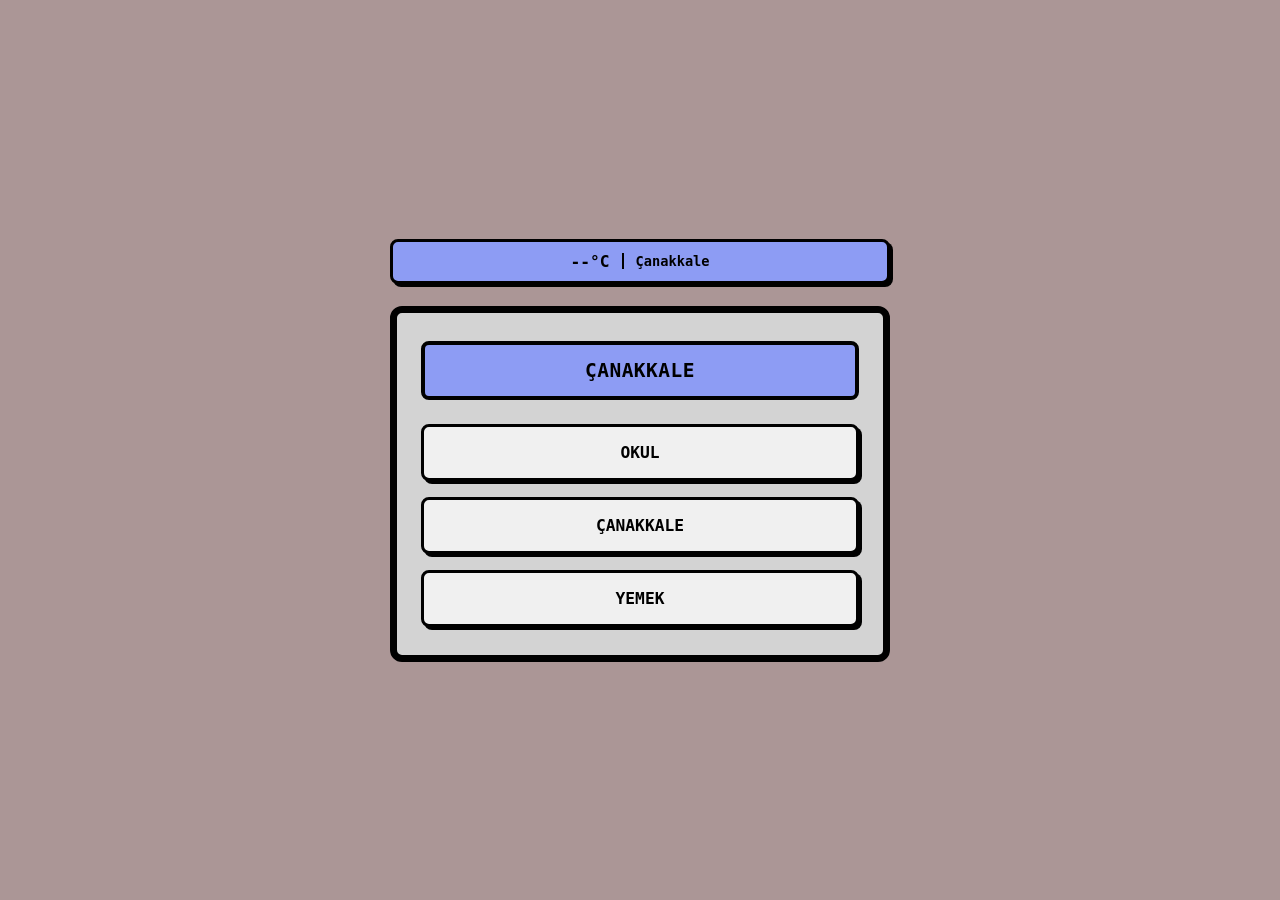
==== index.html @ 8482a0df "style: update UI to a retro-brutalist design and remove Bootstrap dependencies across all pages" ====
<!DOCTYPE html>
<html lang="tr">

<head>
  <meta charset="UTF-8" />
  <meta name="viewport" content="width=device-width, initial-scale=1.0" />
  <title>Çanakkale Portalı</title>

  <!-- İkon Dosyasını Tanımlama -->
  <link rel="icon" href="icons/icon.png" type="image/png" />
  <link rel="apple-touch-icon" sizes="192x192" href="icons/icon.png" />
  <link rel="manifest" href="/manifest.json" />

  <style>
    * {
      box-sizing: border-box;
    }

    body {
      background-color: rgba(122, 89, 89, 0.633);
      font-family: monospace;
      margin: 0;
      padding: 0;
      color: black;
      min-height: 100vh;
      display: flex;
      flex-direction: column;
      align-items: center;
      justify-content: center;
      overflow-x: hidden;
      -webkit-tap-highlight-color: transparent;
    }

    .container {
      width: 100%;
      max-width: 540px;
      padding: 20px;
      margin: 0 auto;
    }

    /* Hava Durumu Bandı (Retro Brutalist) */
    .weather-widget {
      background-color: #8d9cf4;
      border: 3px solid black;
      border-radius: 8px;
      padding: 10px 18px;
      margin-bottom: 22px;
      display: flex;
      align-items: center;
      justify-content: center;
      gap: 12px;
      box-shadow: 3px 3px 0px black;
      font-weight: bold;
      opacity: 0;
      transition: opacity 0.4s ease;
    }

    .weather-widget.loaded {
      opacity: 1;
    }

    .weather-temp {
      font-size: 1.25em;
    }

    .weather-desc {
      font-size: 1.05em;
      border-left: 2px solid black;
      padding-left: 12px;
    }

    /* Ana Kutu */
    .box-container {
      border: 7px solid black;
      background-color: #d3d3d3;
      padding: 28px 24px;
      border-radius: 12px;
      text-align: center;
    }

    .box-header {
      margin-top: 0;
      margin-bottom: 24px;
      background-color: #8d9cf4;
      color: black;
      padding: 14px;
      text-align: center;
      border: 4px solid black;
      font-size: 1.5em;
      border-radius: 8px;
      letter-spacing: 0.5px;
    }

    .menu-list {
      display: flex;
      flex-direction: column;
      gap: 16px;
    }

    .menu-btn {
      font-family: monospace;
      font-size: 1.25em;
      font-weight: bold;
      padding: 16px 22px;
      background-color: #f0f0f0;
      border: 3px solid black;
      border-radius: 8px;
      color: black;
      text-decoration: none;
      box-shadow: 3px 3px 0px black;
      transition: all 0.15s ease;
      display: block;
      text-align: center;
    }

    .menu-btn:hover {
      background-color: #8d9cf4;
      transform: translate(-2px, -2px);
      box-shadow: 5px 5px 0px black;
    }

    .menu-btn:active {
      transform: translate(1px, 1px);
      box-shadow: 1px 1px 0px black;
    }

    @media (max-width: 600px) {
      .container {
        padding: 14px 10px;
      }

      .box-container {
        border-width: 5px;
        border-radius: 10px;
        padding: 20px 14px;
      }

      .box-header {
        font-size: 1.3em;
        padding: 12px;
        border-width: 3px;
      }

      .menu-btn {
        font-size: 1.1em;
        padding: 14px 18px;
      }

      .weather-widget {
        font-size: 0.95em;
        padding: 8px 12px;
      }
    }
  </style>
</head>

<body>
  <div class="container">
    <!-- Hava Durumu Widget -->
    <div class="weather-widget" id="weather-widget">
      <span class="weather-temp" id="weather-temp">--°C</span>
      <span class="weather-desc" id="weather-desc">Çanakkale Hava Durumu Yükleniyor...</span>
    </div>

    <div class="box-container">
      <h1 class="box-header">ÇANAKKALE</h1>

      <div class="menu-list">
        <a href="sayfalar/okul.html" class="menu-btn">OKUL</a>
        <a href="sayfalar/canakkale.html" class="menu-btn">ÇANAKKALE</a>
        <a href="sayfalar/yemek.html" class="menu-btn">YEMEK</a>
      </div>
    </div>
  </div>

  <script>
    document.addEventListener("DOMContentLoaded", function () {
      // Hava Durumu Çekme (Çanakkale: 40.1553° K, 26.4082° D)
      async function fetchWeather() {
        try {
          const url = "https://api.open-meteo.com/v1/forecast?latitude=40.1553&longitude=26.4082&current=temperature_2m,weather_code&timezone=Europe%2FIstanbul";
          const res = await fetch(url);
          if (!res.ok) throw new Error("Weather API hatası");
          const data = await res.json();

          const temp = Math.round(data.current.temperature_2m);
          const code = data.current.weather_code;

          let desc = "Güneşli";

          if (code === 1 || code === 2) { desc = "Parçalı Bulutlu"; }
          else if (code === 3) { desc = "Çok Bulutlu"; }
          else if (code >= 45 && code <= 48) { desc = "Sisli"; }
          else if (code >= 51 && code <= 67) { desc = "Yağmurlu"; }
          else if (code >= 71 && code <= 77) { desc = "Kar Yağışlı"; }
          else if (code >= 80 && code <= 82) { desc = "Sağanak Yağışlı"; }
          else if (code >= 95 && code <= 99) { desc = "Fırtınalı"; }

          const hour = new Date().getHours();
          if ((hour >= 19 || hour <= 6) && code === 0) { desc = "Açık"; }
          else if ((hour >= 19 || hour <= 6) && (code === 1 || code === 2)) { desc = "Parçalı Bulutlu"; }

          document.getElementById("weather-temp").textContent = temp + "°C";
          document.getElementById("weather-desc").textContent = "Çanakkale • " + desc;
          document.getElementById("weather-widget").classList.add("loaded");
        } catch (e) {
          console.error("Hava durumu çekilemedi:", e);
          document.getElementById("weather-desc").textContent = "Çanakkale";
          document.getElementById("weather-widget").classList.add("loaded");
        }
      }

      fetchWeather();
    });
  </script>
</body>

</html>
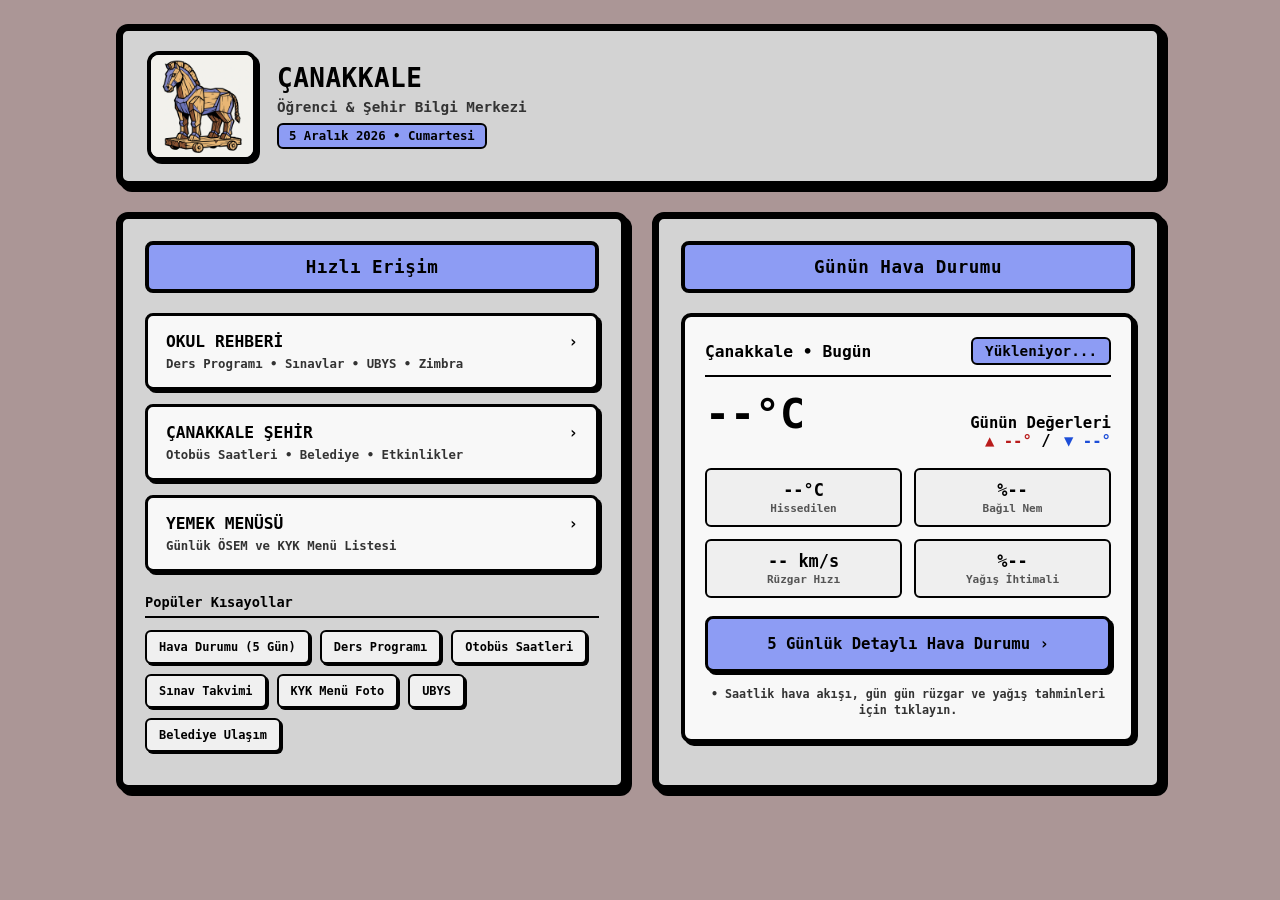
==== commit a0caa632: "feat: add weather page and truva image asset with updated site navigation and styles" ====
--- a/index.html
+++ b/index.html
@@ -4,9 +4,9 @@
 <head>
   <meta charset="UTF-8" />
   <meta name="viewport" content="width=device-width, initial-scale=1.0" />
-  <title>Çanakkale Portalı</title>
-
-  <!-- İkon Dosyasını Tanımlama -->
+  <title>Çanakkale</title>
+
+  <!-- İkon Dosyası Tanımlamaları -->
   <link rel="icon" href="icons/icon.png" type="image/png" />
   <link rel="apple-touch-icon" sizes="192x192" href="icons/icon.png" />
   <link rel="manifest" href="/manifest.json" />
@@ -23,132 +23,432 @@
       padding: 0;
       color: black;
       min-height: 100vh;
-      display: flex;
-      flex-direction: column;
+      overflow-x: hidden;
+      -webkit-tap-highlight-color: transparent;
+    }
+
+    .container {
+      width: 100%;
+      max-width: 1080px;
+      padding: 24px 16px 40px;
+      margin: 0 auto;
+    }
+
+    /* Üst Hero Banner */
+    .hero-banner {
+      border: 7px solid black;
+      background-color: #d3d3d3;
+      border-radius: 12px;
+      padding: 20px 24px;
+      margin-bottom: 24px;
+      display: flex;
+      align-items: center;
+      justify-content: space-between;
+      gap: 20px;
+      box-shadow: 4px 4px 0px black;
+    }
+
+    .hero-brand {
+      display: flex;
+      align-items: center;
+      gap: 20px;
+    }
+
+    /* Truva Atı Rozeti */
+    .truva-wrapper {
+      width: 110px;
+      height: 110px;
+      flex-shrink: 0;
+      border: 4px solid black;
+      border-radius: 12px;
+      overflow: hidden;
+      background-color: #f8f8f8;
+      box-shadow: 3px 3px 0px black;
+      display: flex;
       align-items: center;
       justify-content: center;
-      overflow-x: hidden;
-      -webkit-tap-highlight-color: transparent;
-    }
-
-    .container {
+      transition: transform 0.2s ease, box-shadow 0.2s ease;
+    }
+
+    .truva-wrapper:hover {
+      transform: translate(-2px, -2px);
+      box-shadow: 5px 5px 0px black;
+    }
+
+    .truva-img {
       width: 100%;
-      max-width: 540px;
-      padding: 20px;
-      margin: 0 auto;
-    }
-
-    /* Hava Durumu Bandı (Retro Brutalist) */
-    .weather-widget {
+      height: 100%;
+      object-fit: cover;
+      display: block;
+    }
+
+    .hero-title-wrap h1 {
+      margin: 0 0 6px 0;
+      font-size: 2em;
+      font-weight: bold;
+      letter-spacing: 0.5px;
+      color: black;
+    }
+
+    .hero-subtitle {
+      margin: 0 0 8px 0;
+      font-size: 1.1em;
+      font-weight: bold;
+      color: #333;
+    }
+
+    .hero-live-date {
+      display: inline-block;
+      font-size: 0.95em;
+      font-weight: bold;
       background-color: #8d9cf4;
+      border: 2px solid black;
+      border-radius: 6px;
+      padding: 4px 10px;
+    }
+
+    /* Canlı Hava Durumu Mini Kartı (Hero İçi) */
+    .live-weather-card {
+      background-color: #f8f8f8;
       border: 3px solid black;
       border-radius: 8px;
-      padding: 10px 18px;
-      margin-bottom: 22px;
-      display: flex;
-      align-items: center;
-      justify-content: center;
-      gap: 12px;
-      box-shadow: 3px 3px 0px black;
-      font-weight: bold;
+      padding: 12px 18px;
+      min-width: 220px;
+      text-align: right;
+      box-shadow: 2px 2px 0px black;
       opacity: 0;
       transition: opacity 0.4s ease;
     }
 
-    .weather-widget.loaded {
+    .live-weather-card.loaded {
       opacity: 1;
     }
 
-    .weather-temp {
-      font-size: 1.25em;
-    }
-
-    .weather-desc {
+    .live-temp-badge {
+      font-size: 2em;
+      font-weight: bold;
+      line-height: 1.1;
+      color: black;
+    }
+
+    .live-condition-badge {
       font-size: 1.05em;
-      border-left: 2px solid black;
-      padding-left: 12px;
-    }
-
-    /* Ana Kutu */
+      font-weight: bold;
+      margin: 4px 0;
+      color: #222;
+    }
+
+    .live-meta-badge {
+      font-size: 0.9em;
+      font-weight: bold;
+      color: #555;
+    }
+
+    /* Ana Grid Düzeni */
+    .dashboard-grid {
+      display: grid;
+      grid-template-columns: 1fr 1fr;
+      gap: 24px;
+      align-items: stretch;
+    }
+
+    /* Retro Kutu Kapsayıcısı */
     .box-container {
       border: 7px solid black;
       background-color: #d3d3d3;
-      padding: 28px 24px;
+      padding: 22px;
       border-radius: 12px;
-      text-align: center;
+      box-shadow: 4px 4px 0px black;
+      display: flex;
+      flex-direction: column;
     }
 
     .box-header {
       margin-top: 0;
-      margin-bottom: 24px;
+      margin-bottom: 20px;
       background-color: #8d9cf4;
       color: black;
-      padding: 14px;
+      padding: 12px 16px;
       text-align: center;
       border: 4px solid black;
-      font-size: 1.5em;
+      font-size: 1.35em;
+      font-weight: bold;
       border-radius: 8px;
       letter-spacing: 0.5px;
     }
 
-    .menu-list {
+    /* Ana Bağlantı Kartları (Sol Kolon) */
+    .nav-list {
       display: flex;
       flex-direction: column;
-      gap: 16px;
-    }
-
-    .menu-btn {
-      font-family: monospace;
-      font-size: 1.25em;
-      font-weight: bold;
-      padding: 16px 22px;
-      background-color: #f0f0f0;
+      gap: 14px;
+      margin-bottom: 22px;
+    }
+
+    .nav-card {
+      display: block;
+      background-color: #f8f8f8;
       border: 3px solid black;
       border-radius: 8px;
+      padding: 16px 18px;
       color: black;
       text-decoration: none;
       box-shadow: 3px 3px 0px black;
       transition: all 0.15s ease;
-      display: block;
-      text-align: center;
-    }
-
-    .menu-btn:hover {
+    }
+
+    .nav-card:hover {
       background-color: #8d9cf4;
       transform: translate(-2px, -2px);
       box-shadow: 5px 5px 0px black;
     }
 
-    .menu-btn:active {
+    .nav-card:active {
       transform: translate(1px, 1px);
       box-shadow: 1px 1px 0px black;
     }
 
-    @media (max-width: 600px) {
+    .nav-card-header {
+      display: flex;
+      justify-content: space-between;
+      align-items: center;
+      margin-bottom: 6px;
+    }
+
+    .nav-card-title {
+      font-size: 1.25em;
+      font-weight: bold;
+    }
+
+    .nav-card-arrow {
+      font-size: 1.2em;
+      font-weight: bold;
+    }
+
+    .nav-card-desc {
+      font-size: 0.95em;
+      font-weight: bold;
+      color: #333;
+    }
+
+    /* Kısayol Rozetleri */
+    .shortcut-section-title {
+      font-size: 1.05em;
+      font-weight: bold;
+      margin-bottom: 12px;
+      border-bottom: 2px solid black;
+      padding-bottom: 6px;
+    }
+
+    .shortcut-chips-wrap {
+      display: flex;
+      flex-wrap: wrap;
+      gap: 10px;
+    }
+
+    .shortcut-chip {
+      font-size: 0.92em;
+      font-weight: bold;
+      padding: 8px 12px;
+      background-color: #f0f0f0;
+      border: 2px solid black;
+      border-radius: 6px;
+      color: black;
+      text-decoration: none;
+      box-shadow: 2px 2px 0px black;
+      transition: all 0.15s ease;
+      display: inline-block;
+    }
+
+    .shortcut-chip:hover {
+      background-color: #8d9cf4;
+      transform: translate(-1px, -1px);
+    }
+
+    /* Günün Hava Durumu Kısa Kartı (Sağ Kolon) */
+    .today-summary-box {
+      background-color: #f8f8f8;
+      border: 4px solid black;
+      border-radius: 10px;
+      padding: 20px;
+      margin-bottom: 20px;
+      box-shadow: 3px 3px 0px black;
+      flex-grow: 1;
+      display: flex;
+      flex-direction: column;
+      justify-content: space-between;
+    }
+
+    .today-summary-header {
+      display: flex;
+      justify-content: space-between;
+      align-items: center;
+      margin-bottom: 16px;
+      border-bottom: 2px solid black;
+      padding-bottom: 10px;
+    }
+
+    .today-summary-title {
+      font-size: 1.25em;
+      font-weight: bold;
+    }
+
+    .today-summary-condition {
+      font-size: 1.1em;
+      font-weight: bold;
+      background-color: #8d9cf4;
+      border: 2px solid black;
+      border-radius: 6px;
+      padding: 4px 12px;
+    }
+
+    .today-main-display {
+      display: flex;
+      align-items: baseline;
+      justify-content: space-between;
+      margin-bottom: 18px;
+    }
+
+    .today-big-temp {
+      font-size: 3.2em;
+      font-weight: bold;
+      line-height: 1;
+      color: black;
+    }
+
+    .today-range-badge {
+      font-size: 1.2em;
+      font-weight: bold;
+      text-align: right;
+    }
+
+    .temp-high {
+      color: #b91c1c;
+    }
+
+    .temp-low {
+      color: #1d4ed8;
+      margin-left: 4px;
+    }
+
+    .today-metrics-grid {
+      display: grid;
+      grid-template-columns: repeat(2, 1fr);
+      gap: 12px;
+      margin-bottom: 18px;
+    }
+
+    .metric-cell {
+      background-color: #efefef;
+      border: 2px solid black;
+      border-radius: 6px;
+      padding: 10px;
+      text-align: center;
+    }
+
+    .metric-val {
+      font-size: 1.3em;
+      font-weight: bold;
+      display: block;
+      color: black;
+    }
+
+    .metric-label {
+      font-size: 0.85em;
+      font-weight: bold;
+      color: #555;
+      margin-top: 2px;
+    }
+
+    /* Detaylı Sayfaya Geçiş Butonu */
+    .weather-detail-btn {
+      display: block;
+      text-align: center;
+      font-family: monospace;
+      font-size: 1.2em;
+      font-weight: bold;
+      padding: 16px 20px;
+      background-color: #8d9cf4;
+      color: black;
+      border: 3px solid black;
+      border-radius: 8px;
+      text-decoration: none;
+      box-shadow: 3px 3px 0px black;
+      transition: all 0.15s ease;
+      cursor: pointer;
+    }
+
+    .weather-detail-btn:hover {
+      background-color: #7b8ae0;
+      transform: translate(-2px, -2px);
+      box-shadow: 5px 5px 0px black;
+    }
+
+    .weather-detail-btn:active {
+      transform: translate(1px, 1px);
+      box-shadow: 1px 1px 0px black;
+    }
+
+    .weather-preview-tip {
+      font-size: 0.9em;
+      font-weight: bold;
+      color: #333;
+      text-align: center;
+      margin-top: 14px;
+      line-height: 1.4;
+    }
+
+    /* Mobil Uyumluluk */
+    @media (max-width: 860px) {
       .container {
-        padding: 14px 10px;
+        padding: 14px 10px 30px;
+      }
+
+      .hero-banner {
+        flex-direction: column;
+        text-align: center;
+        padding: 16px;
+        gap: 14px;
+        border-width: 5px;
+      }
+
+      .hero-brand {
+        flex-direction: column;
+        gap: 12px;
+      }
+
+      .hero-title-wrap h1 {
+        font-size: 1.6em;
+      }
+
+      .live-weather-card {
+        width: 100%;
+        text-align: center;
+      }
+
+      .dashboard-grid {
+        grid-template-columns: 1fr;
+        gap: 20px;
       }
 
       .box-container {
         border-width: 5px;
-        border-radius: 10px;
-        padding: 20px 14px;
+        padding: 16px 12px;
       }
 
       .box-header {
-        font-size: 1.3em;
-        padding: 12px;
+        font-size: 1.2em;
+        padding: 10px;
         border-width: 3px;
       }
 
-      .menu-btn {
-        font-size: 1.1em;
-        padding: 14px 18px;
-      }
-
-      .weather-widget {
-        font-size: 0.95em;
-        padding: 8px 12px;
+      .today-big-temp {
+        font-size: 2.6em;
+      }
+
+      .weather-detail-btn {
+        font-size: 1.05em;
+        padding: 12px 14px;
       }
     }
   </style>
@@ -156,61 +456,198 @@
 
 <body>
   <div class="container">
-    <!-- Hava Durumu Widget -->
-    <div class="weather-widget" id="weather-widget">
-      <span class="weather-temp" id="weather-temp">--°C</span>
-      <span class="weather-desc" id="weather-desc">Çanakkale Hava Durumu Yükleniyor...</span>
-    </div>
-
-    <div class="box-container">
-      <h1 class="box-header">ÇANAKKALE</h1>
-
-      <div class="menu-list">
-        <a href="sayfalar/okul.html" class="menu-btn">OKUL</a>
-        <a href="sayfalar/canakkale.html" class="menu-btn">ÇANAKKALE</a>
-        <a href="sayfalar/yemek.html" class="menu-btn">YEMEK</a>
+    <!-- Üst Hero Banner -->
+    <header class="hero-banner">
+      <div class="hero-brand">
+        <div class="truva-wrapper">
+          <img src="resimler/truva.jpg" alt="Truva Atı" class="truva-img" />
+        </div>
+        <div class="hero-title-wrap">
+          <h1>ÇANAKKALE</h1>
+          <p class="hero-subtitle">Öğrenci & Şehir Bilgi Merkezi</p>
+          <span class="hero-live-date" id="hero-live-date">Tarih yükleniyor...</span>
+        </div>
       </div>
-    </div>
+
+      <!-- Canlı Özet Hava Durumu -->
+      <div class="live-weather-card" id="live-weather-card">
+        <div class="live-temp-badge" id="live-temp">--°C</div>
+        <div class="live-condition-badge" id="live-desc">Hava Durumu Alınıyor...</div>
+        <div class="live-meta-badge" id="live-metrics">Nem: -- | Rüzgar: --</div>
+      </div>
+    </header>
+
+    <!-- Ana 2 Kolonlu Panel -->
+    <main class="dashboard-grid">
+      <!-- SOL KOLON: Navigasyon ve Kısayollar -->
+      <section class="box-container">
+        <h2 class="box-header">Hızlı Erişim</h2>
+
+        <div class="nav-list">
+          <a href="sayfalar/okul.html" class="nav-card">
+            <div class="nav-card-header">
+              <span class="nav-card-title">OKUL REHBERİ</span>
+              <span class="nav-card-arrow">›</span>
+            </div>
+            <div class="nav-card-desc">Ders Programı • Sınavlar • UBYS • Zimbra</div>
+          </a>
+
+          <a href="sayfalar/canakkale.html" class="nav-card">
+            <div class="nav-card-header">
+              <span class="nav-card-title">ÇANAKKALE ŞEHİR</span>
+              <span class="nav-card-arrow">›</span>
+            </div>
+            <div class="nav-card-desc">Otobüs Saatleri • Belediye • Etkinlikler</div>
+          </a>
+
+          <a href="sayfalar/yemek.html" class="nav-card">
+            <div class="nav-card-header">
+              <span class="nav-card-title">YEMEK MENÜSÜ</span>
+              <span class="nav-card-arrow">›</span>
+            </div>
+            <div class="nav-card-desc">Günlük ÖSEM ve KYK Menü Listesi</div>
+          </a>
+        </div>
+
+        <!-- Popüler Kısayollar -->
+        <div class="shortcut-section-title">Popüler Kısayollar</div>
+        <div class="shortcut-chips-wrap">
+          <a href="sayfalar/hava-durumu.html" class="shortcut-chip">Hava Durumu (5 Gün)</a>
+          <a href="sayfalar/ders-programi.html" class="shortcut-chip">Ders Programı</a>
+          <a href="sayfalar/otobus-saatleri.html" class="shortcut-chip">Otobüs Saatleri</a>
+          <a href="sayfalar/finaller1.html" class="shortcut-chip">Sınav Takvimi</a>
+          <a href="sayfalar/kyk-foto.html" class="shortcut-chip">KYK Menü Foto</a>
+          <a href="https://ubys.comu.edu.tr/" target="_blank" rel="noopener noreferrer" class="shortcut-chip">UBYS</a>
+          <a href="https://ulasim.canakkale.bel.tr/rehber/hatlar-otobus-saatleri/" target="_blank" rel="noopener noreferrer" class="shortcut-chip">Belediye Ulaşım</a>
+        </div>
+      </section>
+
+      <!-- SAĞ KOLON: Günün Hava Durumu Kısa Bilgileri + Detay Butonu -->
+      <section class="box-container">
+        <h2 class="box-header">Günün Hava Durumu</h2>
+
+        <div class="today-summary-box">
+          <div>
+            <div class="today-summary-header">
+              <span class="today-summary-title">Çanakkale • Bugün</span>
+              <span class="today-summary-condition" id="today-condition">Yükleniyor...</span>
+            </div>
+
+            <div class="today-main-display">
+              <span class="today-big-temp" id="today-big-temp">--°C</span>
+              <div class="today-range-badge">
+                <div>Günün Değerleri</div>
+                <div id="today-temp-range"><span class="temp-high">▲ --°</span> / <span class="temp-low">▼ --°</span></div>
+              </div>
+            </div>
+
+            <div class="today-metrics-grid">
+              <div class="metric-cell">
+                <span class="metric-val" id="today-feel">--°C</span>
+                <span class="metric-label">Hissedilen</span>
+              </div>
+              <div class="metric-cell">
+                <span class="metric-val" id="today-humidity">%--</span>
+                <span class="metric-label">Bağıl Nem</span>
+              </div>
+              <div class="metric-cell">
+                <span class="metric-val" id="today-wind">-- km/s</span>
+                <span class="metric-label">Rüzgar Hızı</span>
+              </div>
+              <div class="metric-cell">
+                <span class="metric-val" id="today-rain-prob">%--</span>
+                <span class="metric-label">Yağış İhtimali</span>
+              </div>
+            </div>
+          </div>
+
+          <div>
+            <a href="sayfalar/hava-durumu.html" class="weather-detail-btn">
+              5 Günlük Detaylı Hava Durumu ›
+            </a>
+
+            <div class="weather-preview-tip">
+              • Saatlik hava akışı, gün gün rüzgar ve yağış tahminleri için tıklayın.
+            </div>
+          </div>
+        </div>
+      </section>
+    </main>
   </div>
 
   <script>
     document.addEventListener("DOMContentLoaded", function () {
-      // Hava Durumu Çekme (Çanakkale: 40.1553° K, 26.4082° D)
-      async function fetchWeather() {
+      const GUNLER = ["Pazar", "Pazartesi", "Salı", "Çarşamba", "Perşembe", "Cuma", "Cumartesi"];
+      const AYLAR = ["Ocak", "Şubat", "Mart", "Nisan", "Mayıs", "Haziran", "Temmuz", "Ağustos", "Eylül", "Ekim", "Kasım", "Aralık"];
+
+      function updateLiveDate() {
+        const now = new Date();
+        const gun = now.getDate();
+        const ay = AYLAR[now.getMonth()];
+        const yil = now.getFullYear();
+        const gunAdi = GUNLER[now.getDay()];
+        const el = document.getElementById("hero-live-date");
+        if (el) {
+          el.textContent = `${gun} ${ay} ${yil} • ${gunAdi}`;
+        }
+      }
+      updateLiveDate();
+
+      function parseWmoCode(code) {
+        if (code === 0) return { desc: "Açık", color: "#fef08a" };
+        if (code === 1) return { desc: "Az Bulutlu", color: "#e0e7ff" };
+        if (code === 2) return { desc: "Parçalı Bulutlu", color: "#c7d2fe" };
+        if (code === 3) return { desc: "Çok Bulutlu", color: "#e2e8f0" };
+        if (code >= 45 && code <= 48) return { desc: "Sisli", color: "#cbd5e1" };
+        if (code >= 51 && code <= 57) return { desc: "Çiseleme", color: "#bfdbfe" };
+        if (code >= 61 && code <= 67) return { desc: "Yağmurlu", color: "#93c5fd" };
+        if (code >= 71 && code <= 77) return { desc: "Kar Yağışlı", color: "#e0f2fe" };
+        if (code >= 80 && code <= 82) return { desc: "Sağanak Yağış", color: "#60a5fa" };
+        if (code >= 95 && code <= 99) return { desc: "Gök Gürültülü Fırtına", color: "#fca5a5" };
+        return { desc: "Bulutlu", color: "#e2e8f0" };
+      }
+
+      async function loadTodayWeather() {
+        const url = "https://api.open-meteo.com/v1/forecast?latitude=40.1553&longitude=26.4082&current=temperature_2m,relative_humidity_2m,apparent_temperature,weather_code,wind_speed_10m&daily=weather_code,temperature_2m_max,temperature_2m_min,precipitation_probability_max,wind_speed_10m_max&timezone=Europe%2FIstanbul&forecast_days=1";
+
         try {
-          const url = "https://api.open-meteo.com/v1/forecast?latitude=40.1553&longitude=26.4082&current=temperature_2m,weather_code&timezone=Europe%2FIstanbul";
           const res = await fetch(url);
-          if (!res.ok) throw new Error("Weather API hatası");
+          if (!res.ok) throw new Error("API hatası: " + res.status);
           const data = await res.json();
 
-          const temp = Math.round(data.current.temperature_2m);
-          const code = data.current.weather_code;
-
-          let desc = "Güneşli";
-
-          if (code === 1 || code === 2) { desc = "Parçalı Bulutlu"; }
-          else if (code === 3) { desc = "Çok Bulutlu"; }
-          else if (code >= 45 && code <= 48) { desc = "Sisli"; }
-          else if (code >= 51 && code <= 67) { desc = "Yağmurlu"; }
-          else if (code >= 71 && code <= 77) { desc = "Kar Yağışlı"; }
-          else if (code >= 80 && code <= 82) { desc = "Sağanak Yağışlı"; }
-          else if (code >= 95 && code <= 99) { desc = "Fırtınalı"; }
-
-          const hour = new Date().getHours();
-          if ((hour >= 19 || hour <= 6) && code === 0) { desc = "Açık"; }
-          else if ((hour >= 19 || hour <= 6) && (code === 1 || code === 2)) { desc = "Parçalı Bulutlu"; }
-
-          document.getElementById("weather-temp").textContent = temp + "°C";
-          document.getElementById("weather-desc").textContent = "Çanakkale • " + desc;
-          document.getElementById("weather-widget").classList.add("loaded");
-        } catch (e) {
-          console.error("Hava durumu çekilemedi:", e);
-          document.getElementById("weather-desc").textContent = "Çanakkale";
-          document.getElementById("weather-widget").classList.add("loaded");
+          const cur = data.current;
+          const curWmo = parseWmoCode(cur.weather_code);
+          const curTemp = Math.round(cur.temperature_2m);
+          const curFeel = Math.round(cur.apparent_temperature);
+          const curHumidity = cur.relative_humidity_2m;
+          const curWind = Math.round(cur.wind_speed_10m);
+
+          const daily = data.daily;
+          const todayMax = Math.round(daily.temperature_2m_max[0]);
+          const todayMin = Math.round(daily.temperature_2m_min[0]);
+          const todayRain = daily.precipitation_probability_max[0] || 0;
+
+          // Hero kartı
+          document.getElementById("live-temp").textContent = `${curTemp}°C`;
+          document.getElementById("live-desc").textContent = curWmo.desc;
+          document.getElementById("live-metrics").textContent = `Nem: %${curHumidity} • Rüzgar: ${curWind} km/s`;
+          document.getElementById("live-weather-card").classList.add("loaded");
+
+          // Sağ kolon Günün Özeti
+          document.getElementById("today-condition").textContent = curWmo.desc;
+          document.getElementById("today-condition").style.backgroundColor = curWmo.color;
+          document.getElementById("today-big-temp").textContent = `${curTemp}°C`;
+          document.getElementById("today-temp-range").innerHTML = `<span class="temp-high">▲ ${todayMax}°</span> / <span class="temp-low">▼ ${todayMin}°</span>`;
+          document.getElementById("today-feel").textContent = `${curFeel}°C`;
+          document.getElementById("today-humidity").textContent = `%${curHumidity}`;
+          document.getElementById("today-wind").textContent = `${curWind} km/s`;
+          document.getElementById("today-rain-prob").textContent = `%${todayRain}`;
+        } catch (err) {
+          console.error("Hava durumu yüklenemedi:", err);
         }
       }
 
-      fetchWeather();
+      loadTodayWeather();
     });
   </script>
 </body>
